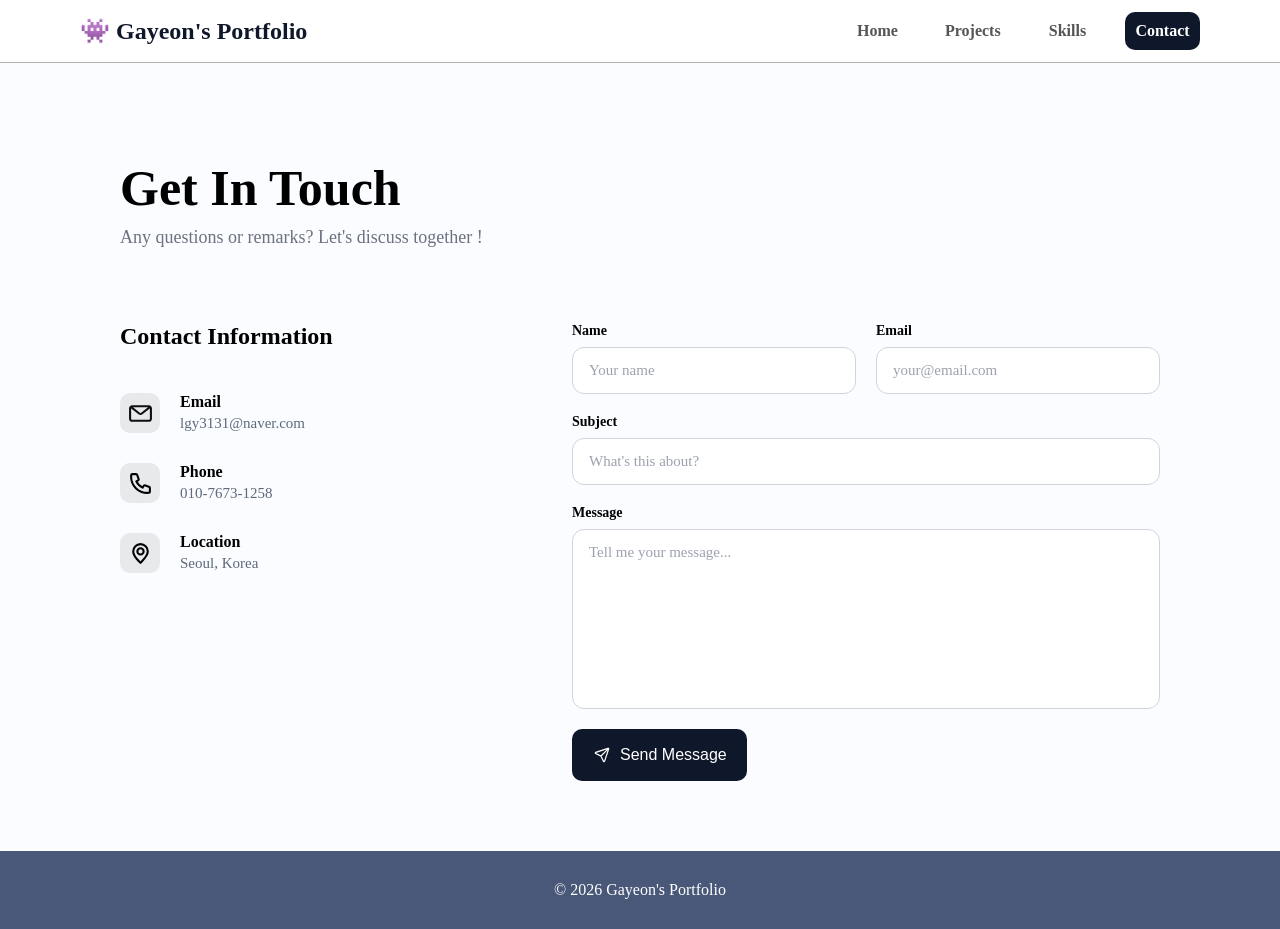
==== contact.html @ c8fe1d21 "Initial commit: Base files carried over from Assignment 1 for Assignment 2 enhancements" ====
<!doctype html>
<html lang="en">
  <head>
    <meta charset="UTF-8" />
    <meta name="viewport" content="width=device-width, initial-scale=1.0" />
    <title>Contact</title>
    <link rel="stylesheet" href="css/style.css" />
  </head>
  <body>
    <header>
      <nav class="navbar">
        <div>
          <a class="logo-text" href="index.html">👾 Gayeon's Portfolio</a>
        </div>

        <div class="menu">
          <a href="index.html">Home</a>
          <a href="projects.html">Projects</a>
          <a href="skills.html">Skills</a>
          <a href="contact.html" class="active">Contact</a>
        </div>
      </nav>
    </header>

    <main class="container">
      <section class="textarea">
        <h1>Get In Touch</h1>
        <p>Any questions or remarks? Let's discuss together !</p>
      </section>

      <section class="contact-grid">
        <div class="contact-info">
          <h2>Contact Information</h2>

          <div class="info-list">
            <div class="info-item">
              <div class="icon-box">
                <img src="icons/mail-svgrepo-com.svg" />
              </div>
              <div class="info-text">
                <strong>Email</strong>
                <p>lgy3131@naver.com</p>
              </div>
            </div>

            <div class="info-item">
              <div class="icon-box">
                <img src="icons/phone-svgrepo-com.svg" />
              </div>
              <div class="info-text">
                <strong>Phone</strong>
                <p>010-7673-1258</p>
              </div>
            </div>

            <div class="info-item">
              <div class="icon-box">
                <img src="icons/location-pin-svgrepo-com.svg" />
              </div>
              <div class="info-text">
                <strong>Location</strong>
                <p>Seoul, Korea</p>
              </div>
            </div>
          </div>
        </div>

        <form class="contact-form">
          <div class="form-row">
            <div class="input-group">
              <label>Name</label>
              <input type="text" placeholder="Your name" />
            </div>

            <div class="input-group">
              <label>Email</label>
              <input type="email" placeholder="your@email.com" />
            </div>
          </div>

          <div class="input-group">
            <label>Subject</label>
            <input type="text" placeholder="What's this about?" />
          </div>

          <div class="input-group">
            <label>Message</label>
            <textarea placeholder="Tell me your message..."></textarea>
          </div>

          <button type="submit">
            <img src="icons/send-svgrepo-com.svg" />
            Send Message
          </button>
        </form>
      </section>
    </main>

    <footer>&copy; 2026 Gayeon's Portfolio</footer>
  </body>
</html>
---- css/style.css ----
* {
  margin: 0;
  padding: 0;
  box-sizing: border-box;
}

body {
  background: rgb(251, 252, 255);
}

.navbar {
  display: flex;
  justify-content: space-between;
  align-items: center;
  padding: 12px 80px;
  border-bottom: 1px solid #b2b2b2;
  background: white;
}

.logo-text {
  font-size: 24px;
  font-weight: bold;
  text-decoration: none;
  color: #0f172a;
}

.menu {
  display: flex;
  gap: 20px;
}

.menu a {
  width: 75px;
  text-decoration: none;
  color: #555;
  font-weight: 600;
  padding: 10px;
  text-align: center;
}

.menu a:hover {
  background: #ededed;
  border-radius: 10px;
}

.menu a.active {
  background: #0f172a;
  color: white;
  border-radius: 10px;
}

.container {
  max-width: 1200px;
  padding: 40px 80px;
  margin: 0 auto;
  display: flex;
  flex-direction: column;
}

.card {
  background: white;
  border: 1.5px solid #e5e7eb;
  border-radius: 24px;
  padding: 30px;
  transition: 0.3s;
  box-shadow: 0 4px 12px rgba(243, 243, 243);
  cursor: pointer;
  display: flex;
  flex-direction: column;
}

.card:hover {
  transform: translateY(-5px);
  border-color: #aab7d6;
}

.icon-box {
  width: 40px;
  height: 40px;
  background: #e8e9eb;
  border-radius: 10px;
  display: flex;
  align-items: center;
  justify-content: center;
  flex-shrink: 0;
}

/* Home page */
.home-content {
  display: flex;
  flex-direction: column;
  gap: 25px;
  margin-bottom: 50px;
}

.article-title {
  display: flex;
  align-items: center;
  gap: 15px;
  margin-bottom: 30px;
  border-bottom: 2px solid #f1f5f9;
  padding-bottom: 15px;
}

.article-content {
  display: flex;
  flex-direction: column;
  gap: 40px;
  color: #4b5563;
  line-height: 1.6;
}

.article-content > p {
  margin-bottom: 8px;
}

.article-item {
  display: flex;
  flex-direction: column;
  gap: 8px;
}

.article-item .date {
  font-size: 14px;
  color: #3e6bca;
  font-weight: 600;
  margin-bottom: 8px;
}

.article-item ul {
  padding-left: 14px;
}

.article-item li {
  margin-bottom: 8px;
  font-size: 15px;
}

/* Projects page */
.projects-grid {
  display: grid;
  grid-template-columns: repeat(3, 1fr);
  gap: 30px;
  margin-bottom: 50px;
}

.project-card {
  padding: 0;
  overflow: hidden;
}

.card-image {
  width: 100%;
  height: 200px;
}

.card-image img {
  width: 100%;
  height: 100%;
  object-fit: fill;
  transition: 0.3s;
}

.project-card:hover .card-image img {
  transform: scale(1.05);
}

.card-content {
  padding: 24px;
  display: flex;
  flex-direction: column;
  flex-grow: 1;
}

.card-content h3 {
  font-size: 24px;
  font-weight: 700;
  margin-bottom: 16px;
  word-break: break-all;
}

.card-content p {
  font-size: 15px;
  color: #4b5563;
  line-height: 1.5;
  margin-bottom: 24px;
  flex-grow: 1;
}

.tech-stack {
  display: flex;
  flex-wrap: wrap;
  gap: 8px;
}

.tech-stack span {
  background: #ebeffb;
  color: #18377a;
  padding: 6px 12px;
  border-radius: 8px;
  font-size: 13px;
  font-weight: 600;
}

/* Skills page */
.skills-grid {
  display: grid;
  grid-template-columns: 1fr 1fr;
  gap: 40px;
  margin-bottom: 60px;
}

.card-title {
  display: flex;
  align-items: center;
  gap: 12px;
  margin-bottom: 30px;
}

.skill-list {
  display: flex;
  flex-direction: column;
  gap: 20px;
}

.label {
  display: flex;
  justify-content: space-between;
  margin-bottom: 8px;
  font-size: 14px;
  font-weight: 700;
}

.progress-bg {
  width: 100%;
  height: 8px;
  background: #d7dde6;
  border-radius: 4px;
}

.progress-fill {
  height: 100%;
  background: rgb(94, 121, 179);
  border-radius: 4px;
}

/* contact page */
.textarea {
  display: flex;
  flex-direction: column;
  justify-content: center;
  gap: 10px;
  height: 150px;
  margin: 25px 0px;
}

.textarea h1 {
  font-size: 50px;
  font-weight: 800;
}

.textarea p {
  font-size: 18px;
  color: #6b7280;
}

.contact-grid {
  display: grid;
  grid-template-columns: 1fr 1.5fr;
  gap: 60px;
  margin-top: 20px;
  margin-bottom: 30px;
}

/* Contact Info */
.contact-info {
  display: flex;
  flex-direction: column;
}

.contact-info h2 {
  font-size: 24px;
  margin-bottom: 43px;
}

.info-list {
  display: flex;
  flex-direction: column;
  gap: 30px;
  margin-bottom: 40px;
}

.info-item {
  display: flex;
  align-items: flex-start;
  gap: 20px;
}

.info-text {
  display: flex;
  flex-direction: column;
  gap: 4px;
}

.info-text strong {
  font-size: 16px;
}

.info-text p {
  color: #5d697a;
  font-size: 15px;
}

/* Form */
.contact-form {
  display: flex;
  flex-direction: column;
  gap: 20px;
}

.form-row {
  display: grid;
  grid-template-columns: 1fr 1fr;
  gap: 20px;
}

.input-group {
  display: flex;
  flex-direction: column;
  gap: 8px;
}

.contact-form label {
  font-weight: 600;
  font-size: 14px;
}

.contact-form input,
.contact-form textarea {
  width: 100%;
  padding: 14px 16px;
  border: 1px solid #d1d5db;
  border-radius: 12px;
  font-size: 15px;
  outline: none;
  font-family: inherit;
}

.contact-form textarea {
  height: 180px;
  resize: none;
}

.contact-form input:focus,
.contact-form textarea:focus {
  border-color: #6b7280;
}

.contact-form input::placeholder,
.contact-form textarea::placeholder {
  color: #9ca3af;
}

/* Submit Button */
.contact-form button {
  background-color: #0f172a;
  color: white;
  padding: 16px 20px;
  border: none;
  border-radius: 10px;
  font-size: 16px;
  cursor: pointer;
  display: flex;
  align-items: center;
  gap: 8px;
  width: fit-content;
}

.contact-form button:hover {
  background-color: #1e293b;
}

footer {
  text-align: center;
  padding: 30px;
  background: rgb(73, 88, 121);
  color: white;
}

/* tablet */
@media (max-width: 768px) {
  .navbar {
    padding: 12px 40px;
  }
  .logo-text {
    font-size: 16px;
  }
  .menu {
    gap: 10px;
  }
  .menu a {
    width: 70px;
    font-size: 15px;
    padding: 8px 0px;
  }
  .container {
    padding: 40px 60px;
  }
  .contact-grid,
  .skills-grid {
    grid-template-columns: 1fr;
    gap: 40px;
  }

  .projects-grid {
    grid-template-columns: repeat(2, 1fr);
    gap: 30px;
  }
}

/* mobile */
@media (max-width: 480px) {
  .navbar {
    padding: 12px 10px;
  }
  .logo-text {
    font-size: 16px;
  }
  .menu {
    gap: 5px;
  }
  .menu a {
    width: 60px;
    font-size: 13px;
    padding: 8px 0px;
  }
  .container {
    padding: 40px 30px;
  }
  .projects-grid {
    grid-template-columns: 1fr;
    gap: 40px;
  }
}
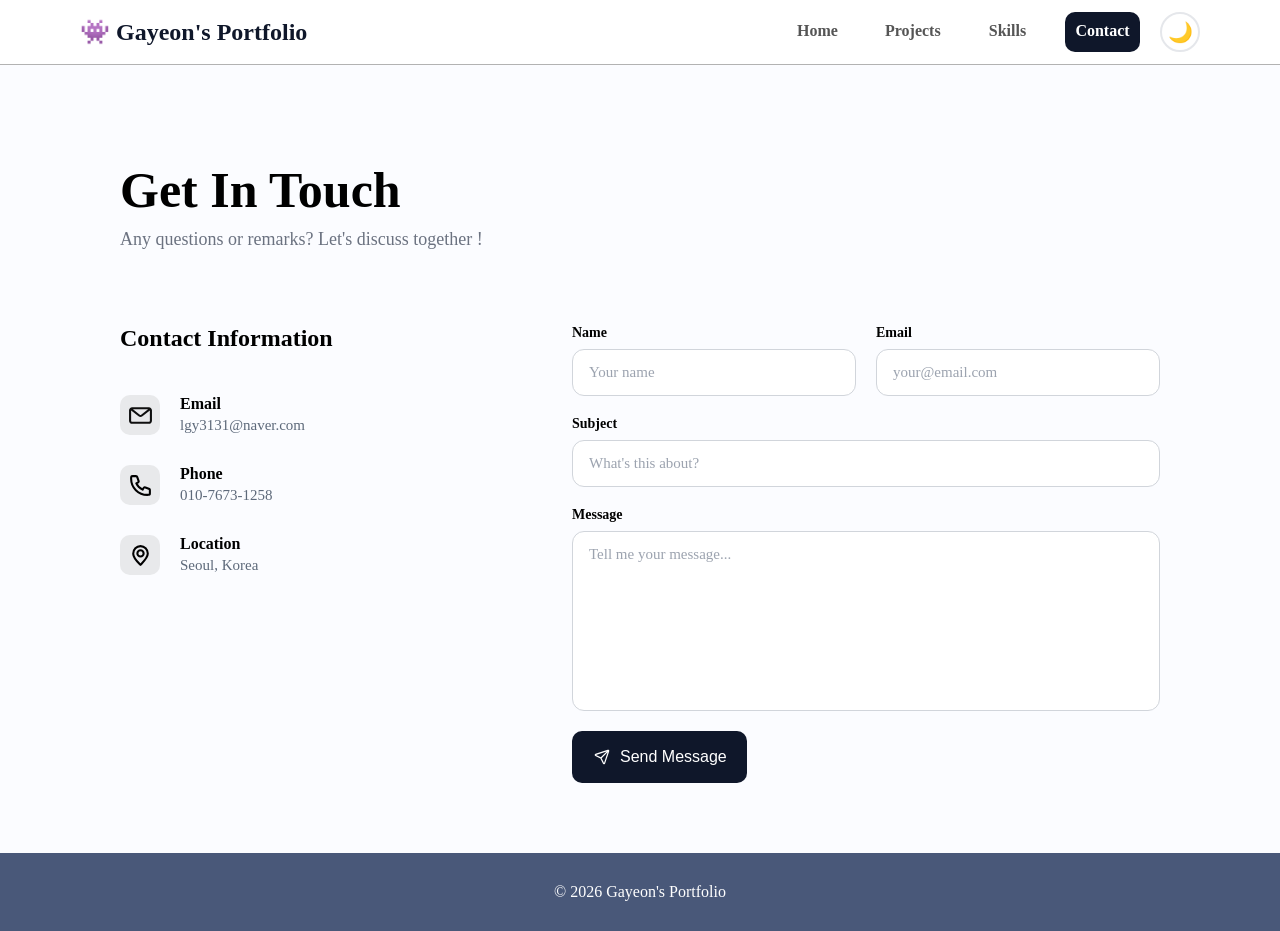
==== commit 3fd6d410: "feat: implement dark mode toggle functionality" ====
--- a/contact.html
+++ b/contact.html
@@ -18,6 +18,7 @@
           <a href="projects.html">Projects</a>
           <a href="skills.html">Skills</a>
           <a href="contact.html" class="active">Contact</a>
+          <button id="theme-toggle" class="theme-btn">🌙</button>
         </div>
       </nav>
     </header>
@@ -97,5 +98,6 @@
     </main>
 
     <footer>&copy; 2026 Gayeon's Portfolio</footer>
+    <script src="theme.js"></script>
   </body>
 </html>
--- a/css/style.css
+++ b/css/style.css
@@ -47,6 +47,16 @@
   background: #0f172a;
   color: white;
   border-radius: 10px;
+}
+
+.theme-btn {
+  background: none;
+  width: 40px;
+  height: 40px;
+  border-radius: 50%;
+  border: 2px solid #e5e7eb;
+  font-size: 20px;
+  cursor: pointer;
 }
 
 .container {
@@ -442,3 +452,64 @@
     gap: 40px;
   }
 }
+
+/* Dark Theme */
+body.dark-theme {
+  background: #0f172a;
+  color: #f1f5f9;
+}
+body.dark-theme .navbar,
+body.dark-theme .card {
+  background: #1e293b;
+  border-color: #334155;
+  color: #f1f5f9;
+}
+body.dark-theme .logo-text,
+body.dark-theme h1,
+body.dark-theme h2,
+body.dark-theme h3 {
+  color: #f8fafc;
+}
+body.dark-theme .menu a {
+  color: #cbd5e1;
+}
+body.dark-theme .menu a:hover {
+  background: #334155;
+}
+body.dark-theme .menu a.active {
+  background: #f8fafc;
+  color: #0f172a;
+}
+body.dark-theme .article-content,
+body.dark-theme .card-content p,
+body.dark-theme .textarea p,
+body.dark-theme .info-text p,
+body.dark-theme .info-text strong {
+  color: #94a3b8;
+}
+body.dark-theme .card {
+  box-shadow: 0 4px 12px rgba(0, 0, 0, 0.4);
+}
+body.dark-theme .card:hover {
+  border-color: #64748b;
+}
+body.dark-theme .icon-box,
+body.dark-theme .tech-stack span {
+  background: #546884;
+  color: #f8fafc;
+}
+body.dark-theme .article-title {
+  border-color: #334155;
+}
+body.dark-theme .progress-bg {
+  background: #334155;
+}
+body.dark-theme .contact-form input,
+body.dark-theme .contact-form textarea {
+  background: #1e293b;
+  border-color: #334155;
+  color: #f8fafc;
+}
+body.dark-theme .contact-form button {
+  background: #2563eb;
+}
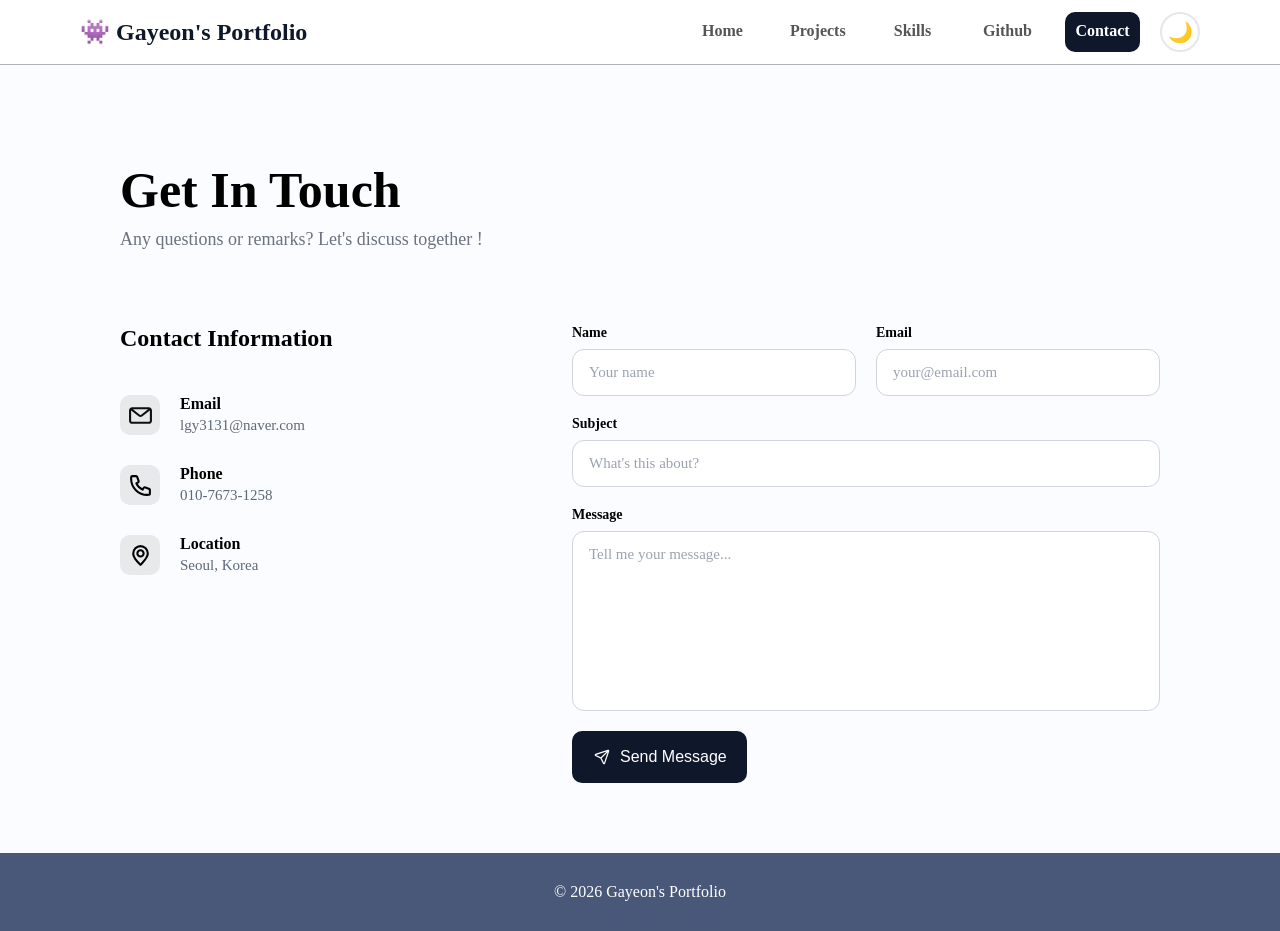
==== commit 29e2feee: "feat : add Github tab to navbar" ====
--- a/contact.html
+++ b/contact.html
@@ -5,6 +5,7 @@
     <meta name="viewport" content="width=device-width, initial-scale=1.0" />
     <title>Contact</title>
     <link rel="stylesheet" href="css/style.css" />
+    <script src="js/theme.js"></script>
   </head>
   <body>
     <header>
@@ -17,6 +18,7 @@
           <a href="index.html">Home</a>
           <a href="projects.html">Projects</a>
           <a href="skills.html">Skills</a>
+          <a href="github.html">Github</a>
           <a href="contact.html" class="active">Contact</a>
           <button id="theme-toggle" class="theme-btn">🌙</button>
         </div>
@@ -98,6 +100,5 @@
     </main>
 
     <footer>&copy; 2026 Gayeon's Portfolio</footer>
-    <script src="theme.js"></script>
   </body>
 </html>
--- a/css/style.css
+++ b/css/style.css
@@ -147,6 +147,35 @@
 }
 
 /* Projects page */
+.filter-container {
+  display: flex;
+  gap: 12px;
+  justify-content: center;
+  margin-bottom: 30px;
+}
+
+.filter-btn {
+  padding: 8px 20px;
+  border: 1px solid #d1d5db;
+  background: white;
+  border-radius: 20px;
+  cursor: pointer;
+  font-weight: 600;
+  color: #4b5563;
+  transition: 0.3s;
+}
+
+.filter-btn:hover {
+  background: #f3f4f6;
+  border-color: #9ca3af;
+}
+
+.filter-btn.active {
+  background: #0f172a;
+  color: white;
+  border-color: #0f172a;
+}
+
 .projects-grid {
   display: grid;
   grid-template-columns: repeat(3, 1fr);
@@ -513,3 +542,16 @@
 body.dark-theme .contact-form button {
   background: #2563eb;
 }
+body.dark-theme .filter-btn {
+  background: #1e293b;
+  border-color: #334155;
+  color: #cbd5e1;
+}
+body.dark-theme .filter-btn:hover {
+  background: #334155;
+}
+body.dark-theme .filter-btn.active {
+  background: #f8fafc;
+  color: #0f172a;
+  border-color: #f8fafc;
+}
